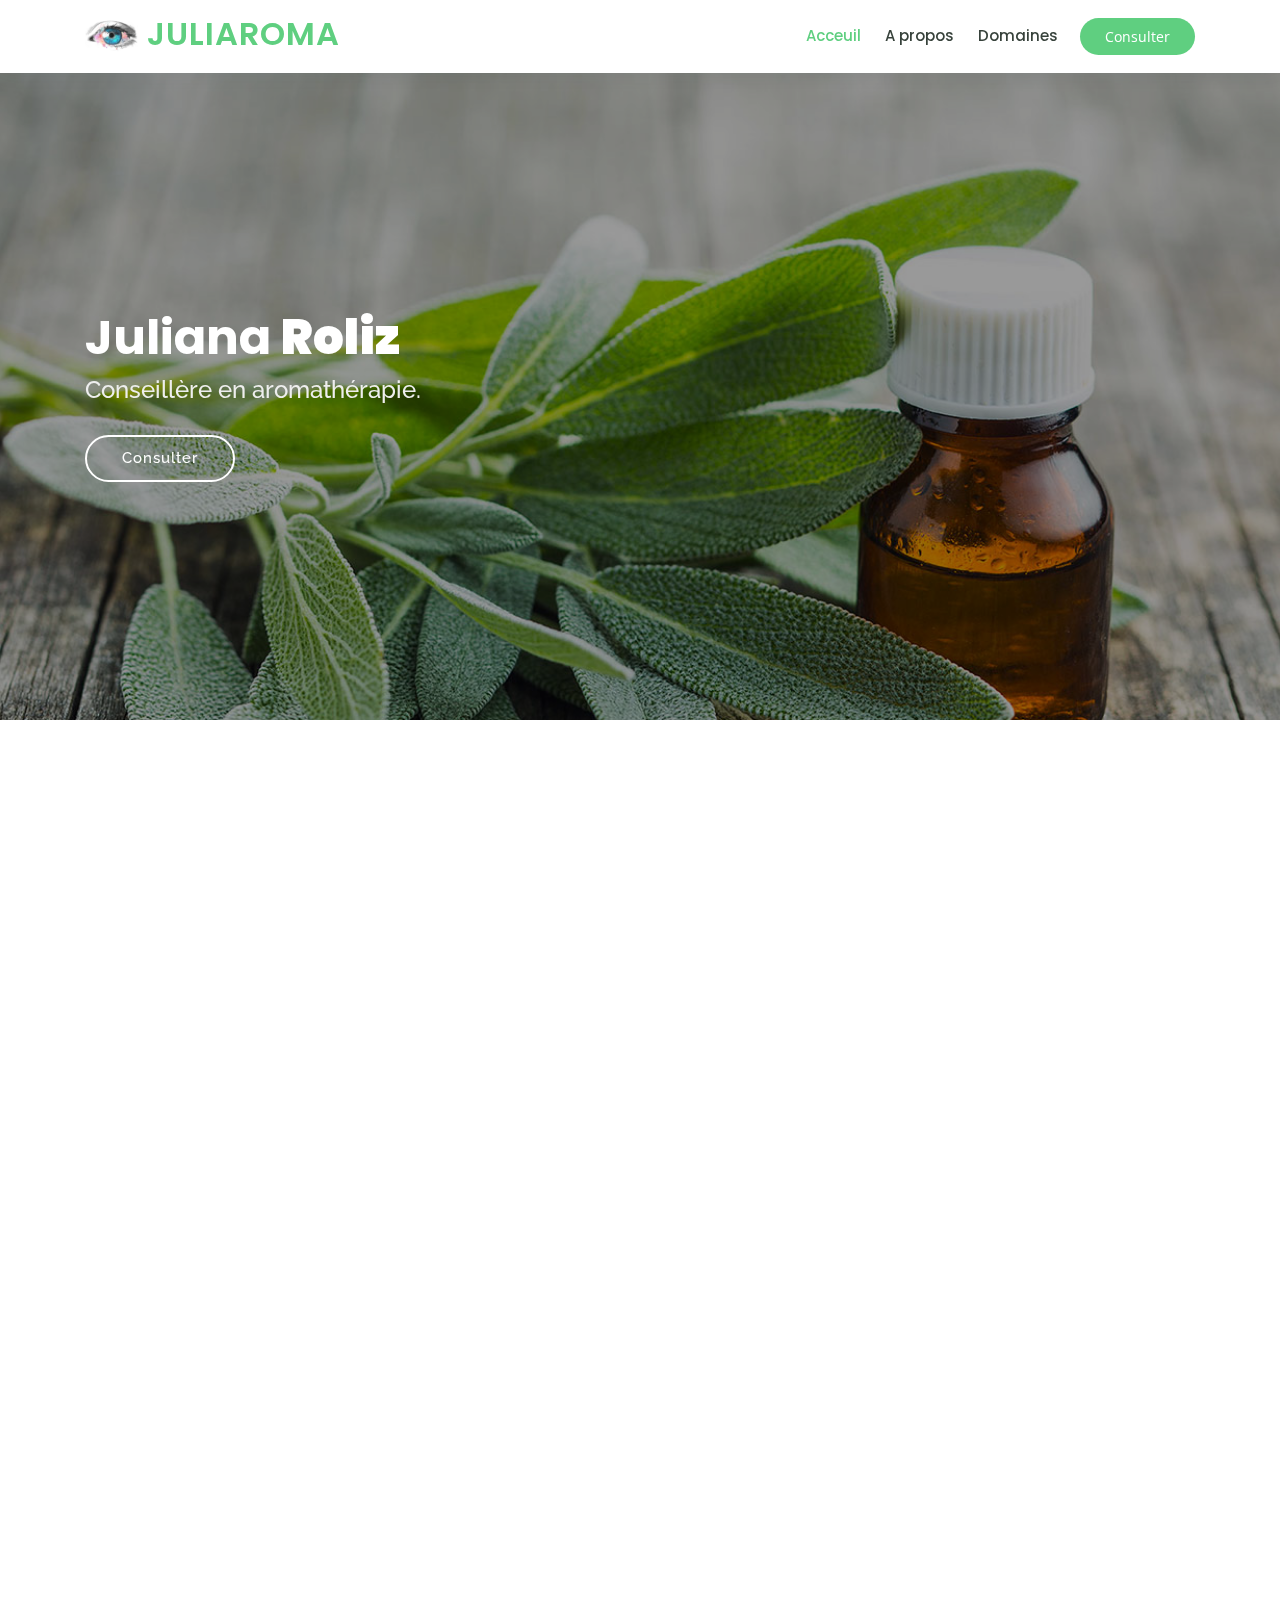
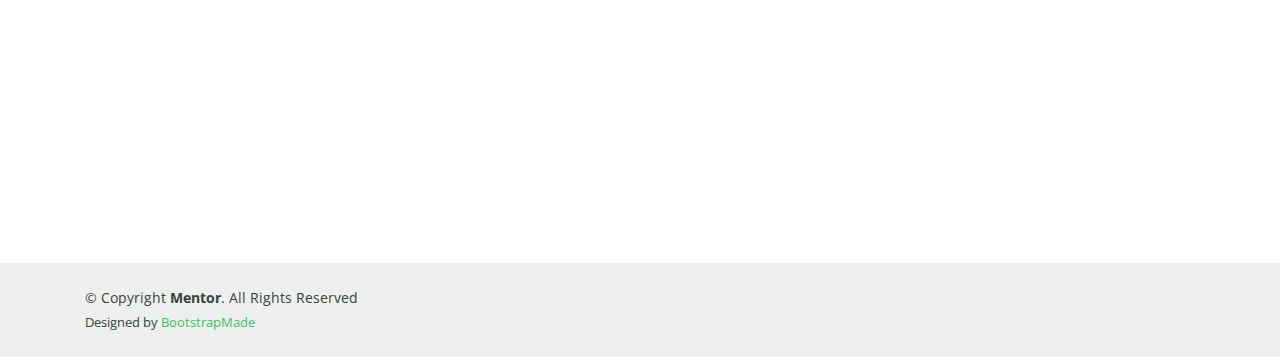
==== index.html @ 0f15f862 "rdm" ====
<!DOCTYPE html>
<html lang="en">

<head>
  <meta charset="utf-8">
  <meta content="width=device-width, initial-scale=1.0" name="viewport">

  <title>Juliaroma</title>
  <meta content="" name="descriptison">
  <meta content="" name="keywords">

  <!-- Favicons -->
  <link href="assets/img/favicon.png" rel="icon">
  <link href="assets/img/apple-touch-icon.png" rel="apple-touch-icon">

  <!-- Google Fonts -->
  <link href="https://fonts.googleapis.com/css?family=Open+Sans:300,300i,400,400i,600,600i,700,700i|Raleway:300,300i,400,400i,500,500i,600,600i,700,700i|Poppins:300,300i,400,400i,500,500i,600,600i,700,700i" rel="stylesheet">

  <!-- Vendor CSS Files -->
  <link href="assets/vendor/bootstrap/css/bootstrap.min.css" rel="stylesheet">
  <link href="assets/vendor/icofont/icofont.min.css" rel="stylesheet">
  <link href="assets/vendor/boxicons/css/boxicons.min.css" rel="stylesheet">
  <link href="assets/vendor/remixicon/remixicon.css" rel="stylesheet">
  <link href="assets/vendor/owl.carousel/assets/owl.carousel.min.css" rel="stylesheet">
  <link href="assets/vendor/animate.css/animate.min.css" rel="stylesheet">
  <link href="assets/vendor/aos/aos.css" rel="stylesheet">

  <!-- Template Main CSS File -->
  <link href="assets/css/style.css" rel="stylesheet">

  <!-- =======================================================
  * Template Name: Mentor - v2.0.0
  * Template URL: https://bootstrapmade.com/mentor-free-education-bootstrap-theme/
  * Author: BootstrapMade.com
  * License: https://bootstrapmade.com/license/
  ======================================================== -->
</head>

<body>
  <!-- ======= Header ======= -->
  <header id="header" class="fixed-top">
    <div class="container d-flex align-items-center">

      <h1 class="logo mr-auto"><img src="assets/img/logo.jpg"><a href="index.html"> JuliaRoma</a></h1>
      <!-- Uncomment below if you prefer to use an image logo -->
      <!-- <a href="index.html" class="logo mr-auto"><img src="assets/img/logo.png" alt="" class="img-fluid"></a>-->

      <nav class="nav-menu d-none d-lg-block">
        <ul>
          <li class="active"><a href="index.html">Acceuil</a></li>
          <li><a href="about.html">A propos</a></li>
          <li><a href="">Domaines</a></li>
        </ul>
      </nav><!-- .nav-menu -->

      <a href="consulter.html" class="get-started-btn">Consulter</a>

    </div>
  </header><!-- End Header -->

  <!-- ======= Hero Section ======= -->
  <section id="hero" class="d-flex justify-content-center align-items-center">
    <div class="container position-relative" data-aos="zoom-in" data-aos-delay="100">
      <h1>Juliana <strong>Roliz</strong></h1>
      <h2>Conseillère en aromathérapie.</h2>
      <a href="consulter.html" class="btn-get-started">Consulter</a>
    </div>
  </section><!-- End Hero -->

  <main id="main">

    <!-- ======= About Section ======= -->
    <section id="about" class="about">
      <div class="container" data-aos="fade-up">

        <div class="section-title">
          <h2>A propos de</h2>
          <p>L'aromathérapie</p>
        </div>

        <div class="row">
          <div class="col-lg-6 order-1 order-lg-2" data-aos="fade-left" data-aos-delay="100">
            <img src="assets/img/about.jpg" class="img-fluid" alt="">
          </div>
          <div class="col-lg-6 pt-4 pt-lg-0 order-2 order-lg-1 content">
            <h3>Les huiles essentielles sont utiles au quotidien dans de multiples domaines, mais faut-il encore savoir les utiliser correctement.</h3>
            <p class="font-italic">
              C’est là que le conseiller en aromathérapie intervient. En apprenant à connaître votre environnement, vos antécédents, vos traitements en cours, votre état de santé, je vous proposerais une ou des huiles essentielles adaptées. 
            </p>
            <p>
              En apprenant à connaître votre environnement, vos antécédents, vos traitements en cours, votre état de santé, je vous proposerais une ou des huiles essentielles adaptées. 
            </p>
            <a href="consulter.html" class="learn-more-btn">Consulter</a>
          </div>
        </div>

      </div>
    </section><!-- End About Section -->

    <!-- ======= Why Us Section ======= -->
    <section id="why-us" class="why-us">
      <div class="container" data-aos="fade-up">

        <div class="row">
          <div class="col-lg-4 d-flex align-items-stretch">
            <div class="content">
              <h3>Pourquoi se soigner avec l'aromathérapie ?</h3>
              <p>
                Utilisées depuis des millénaires, les plantes aromatiques ont toujours été tenues en haute estime par le monde entier. Les essences aromatiques tirées de ces plantes sont appelée couramment « huiles essentielles ».
              </p>
              <div class="text-center">
                <a href="" class="more-btn">En savoir plus<i class="bx bx-chevron-right"></i></a>
              </div>
            </div>
          </div>
          <div class="col-lg-8 d-flex align-items-stretch" data-aos="zoom-in" data-aos-delay="100">
            <div class="icon-boxes d-flex flex-column justify-content-center">
              <div class="row">
                <div class="col-xl-4 d-flex align-items-stretch">
                  <div class="icon-box mt-4 mt-xl-0">
                    <i class="bx bx-check"></i>
                    <h4>Effets indésirables</h4>
                    <p>L'aromathérapie ne comporte pas d'effets indésirables sur la santé. Si bien utilisée.</p>
                  </div>
                </div>
                <div class="col-xl-4 d-flex align-items-stretch">
                  <div class="icon-box mt-4 mt-xl-0">
                    <i class="bx ri-leaf-line"></i>
                    <h4>Médecine naturelle</h4>
                    <p>L’aromathérapie est l'utilisation des composés aromatiques extraits de plantes.</p>
                  </div>
                </div>
                <div class="col-xl-4 d-flex align-items-stretch">
                  <div class="icon-box mt-4 mt-xl-0">
                    <i class="bx bx-images"></i>
                    <h4>Autre chose</h4>
                    <p>Autre truc</p>
                  </div>
                </div>
              </div>
            </div><!-- End .content-->
          </div>
        </div>

      </div>
    </section><!-- End Why Us Section -->
  </main><!-- End #main -->

  <!-- ======= Footer ======= -->
  <footer id="footer">
    <div class="container d-md-flex py-4">

      <div class="mr-md-auto text-center text-md-left">
        <div class="copyright">
          &copy; Copyright <strong><span>Mentor</span></strong>. All Rights Reserved
        </div>
        <div class="credits">
          <!-- All the links in the footer should remain intact. -->
          <!-- You can delete the links only if you purchased the pro version. -->
          <!-- Licensing information: https://bootstrapmade.com/license/ -->
          <!-- Purchase the pro version with working PHP/AJAX contact form: https://bootstrapmade.com/mentor-free-education-bootstrap-theme/ -->
          Designed by <a href="https://bootstrapmade.com/">BootstrapMade</a>
        </div>
      </div>
    </div>
  </footer><!-- End Footer -->

  <a href="#" class="back-to-top"><i class="bx bx-up-arrow-alt"></i></a>
  <div id="preloader"></div>

  <!-- Vendor JS Files -->
  <script src="assets/vendor/jquery/jquery.min.js"></script>
  <script src="assets/vendor/bootstrap/js/bootstrap.bundle.min.js"></script>
  <script src="assets/vendor/jquery.easing/jquery.easing.min.js"></script>
  <script src="assets/vendor/php-email-form/validate.js"></script>
  <script src="assets/vendor/waypoints/jquery.waypoints.min.js"></script>
  <script src="assets/vendor/counterup/counterup.min.js"></script>
  <script src="assets/vendor/owl.carousel/owl.carousel.min.js"></script>
  <script src="assets/vendor/aos/aos.js"></script>

  <!-- Template Main JS File -->
  <script src="assets/js/main.js"></script>

</body>

</html>
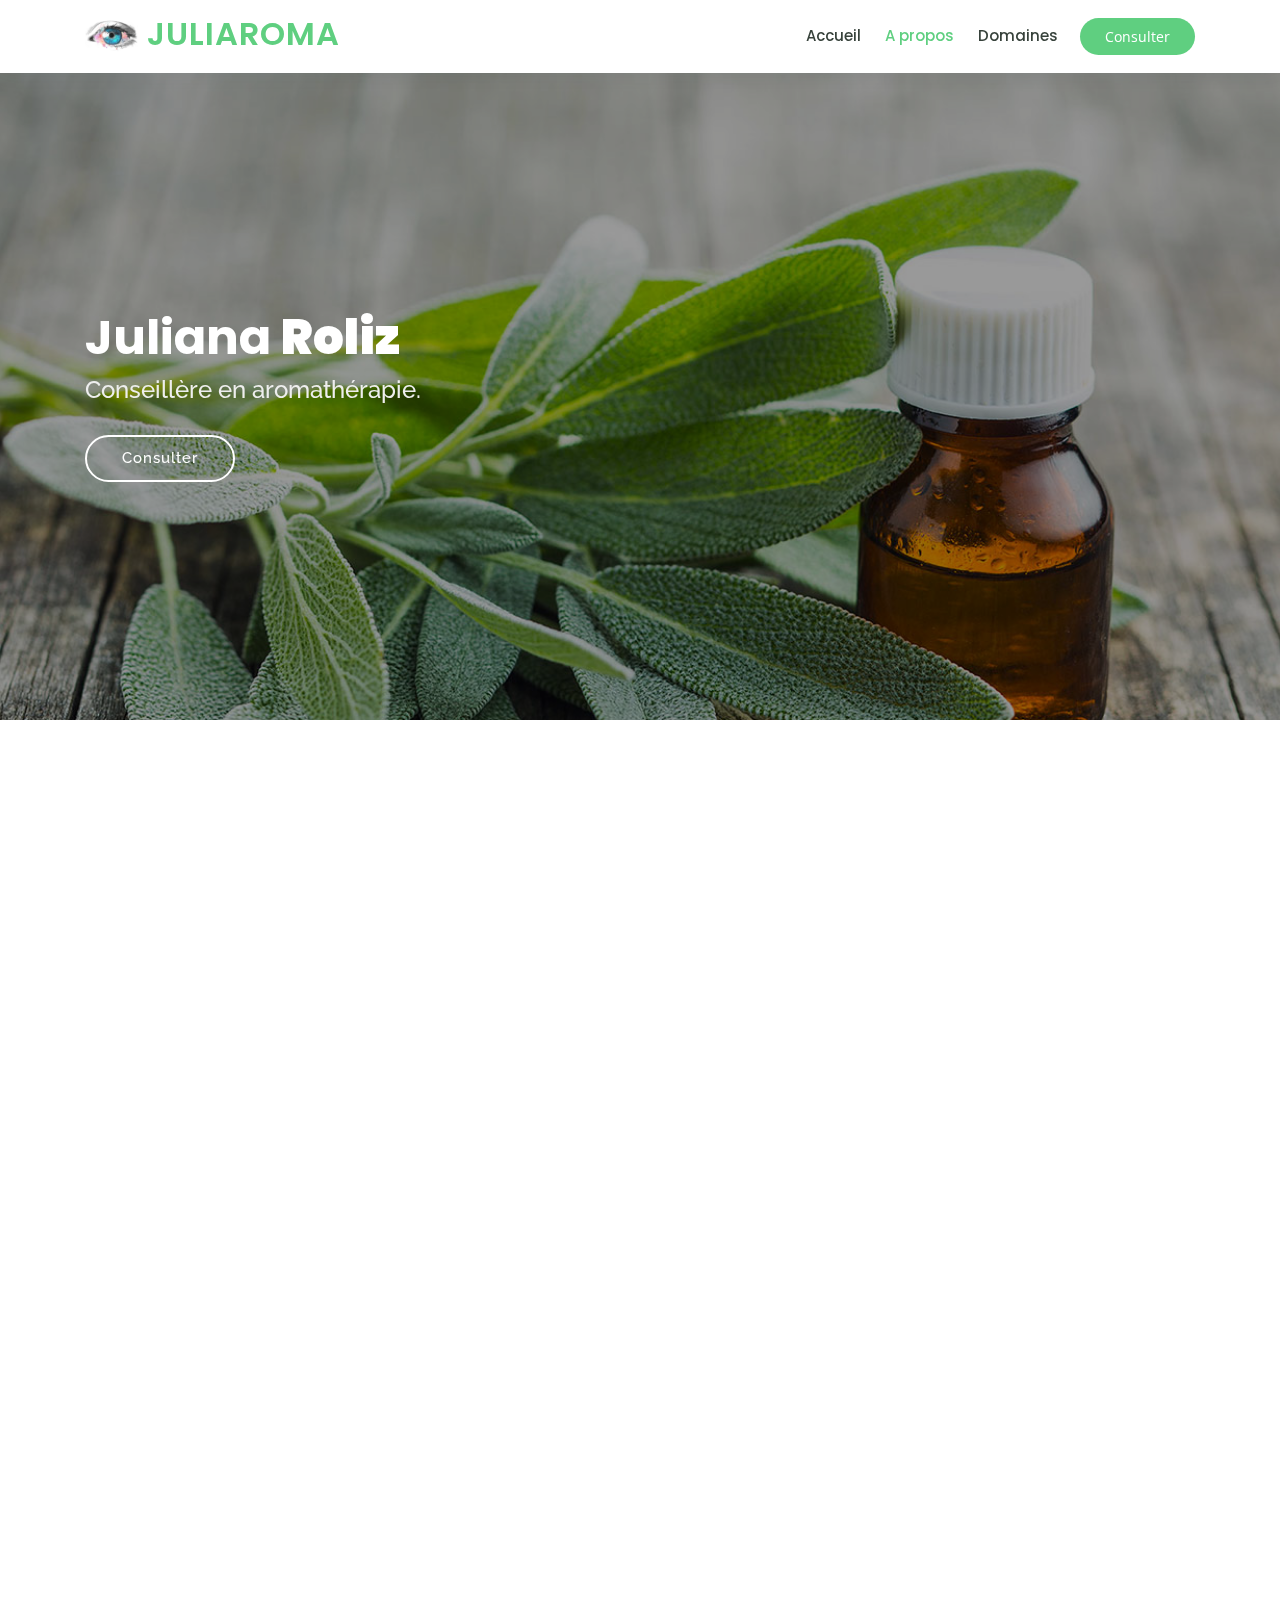
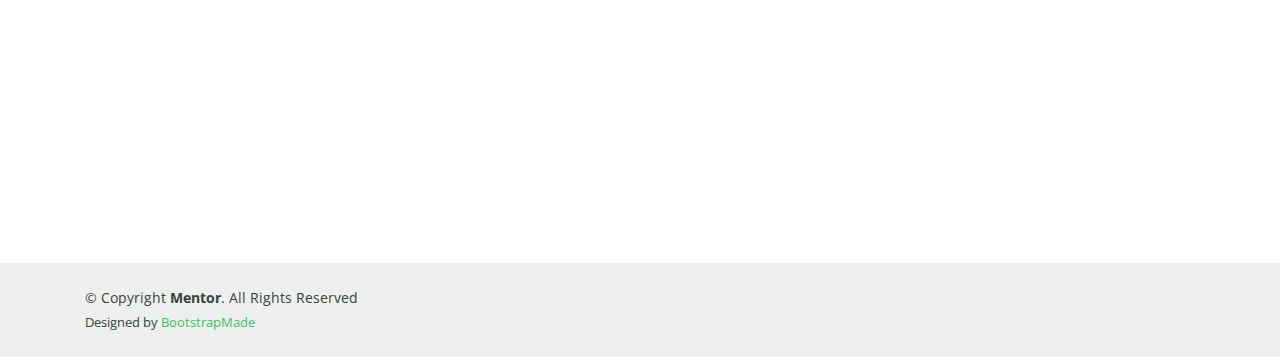
==== commit 052d5372: "rdm" ====
--- a/index.html
+++ b/index.html
@@ -47,8 +47,8 @@
 
       <nav class="nav-menu d-none d-lg-block">
         <ul>
-          <li class="active"><a href="index.html">Acceuil</a></li>
-          <li><a href="about.html">A propos</a></li>
+          <li><a href="index.html">Accueil</a></li>
+          <li class="active"><a href="about.html">A propos</a></li>
           <li><a href="">Domaines</a></li>
         </ul>
       </nav><!-- .nav-menu -->
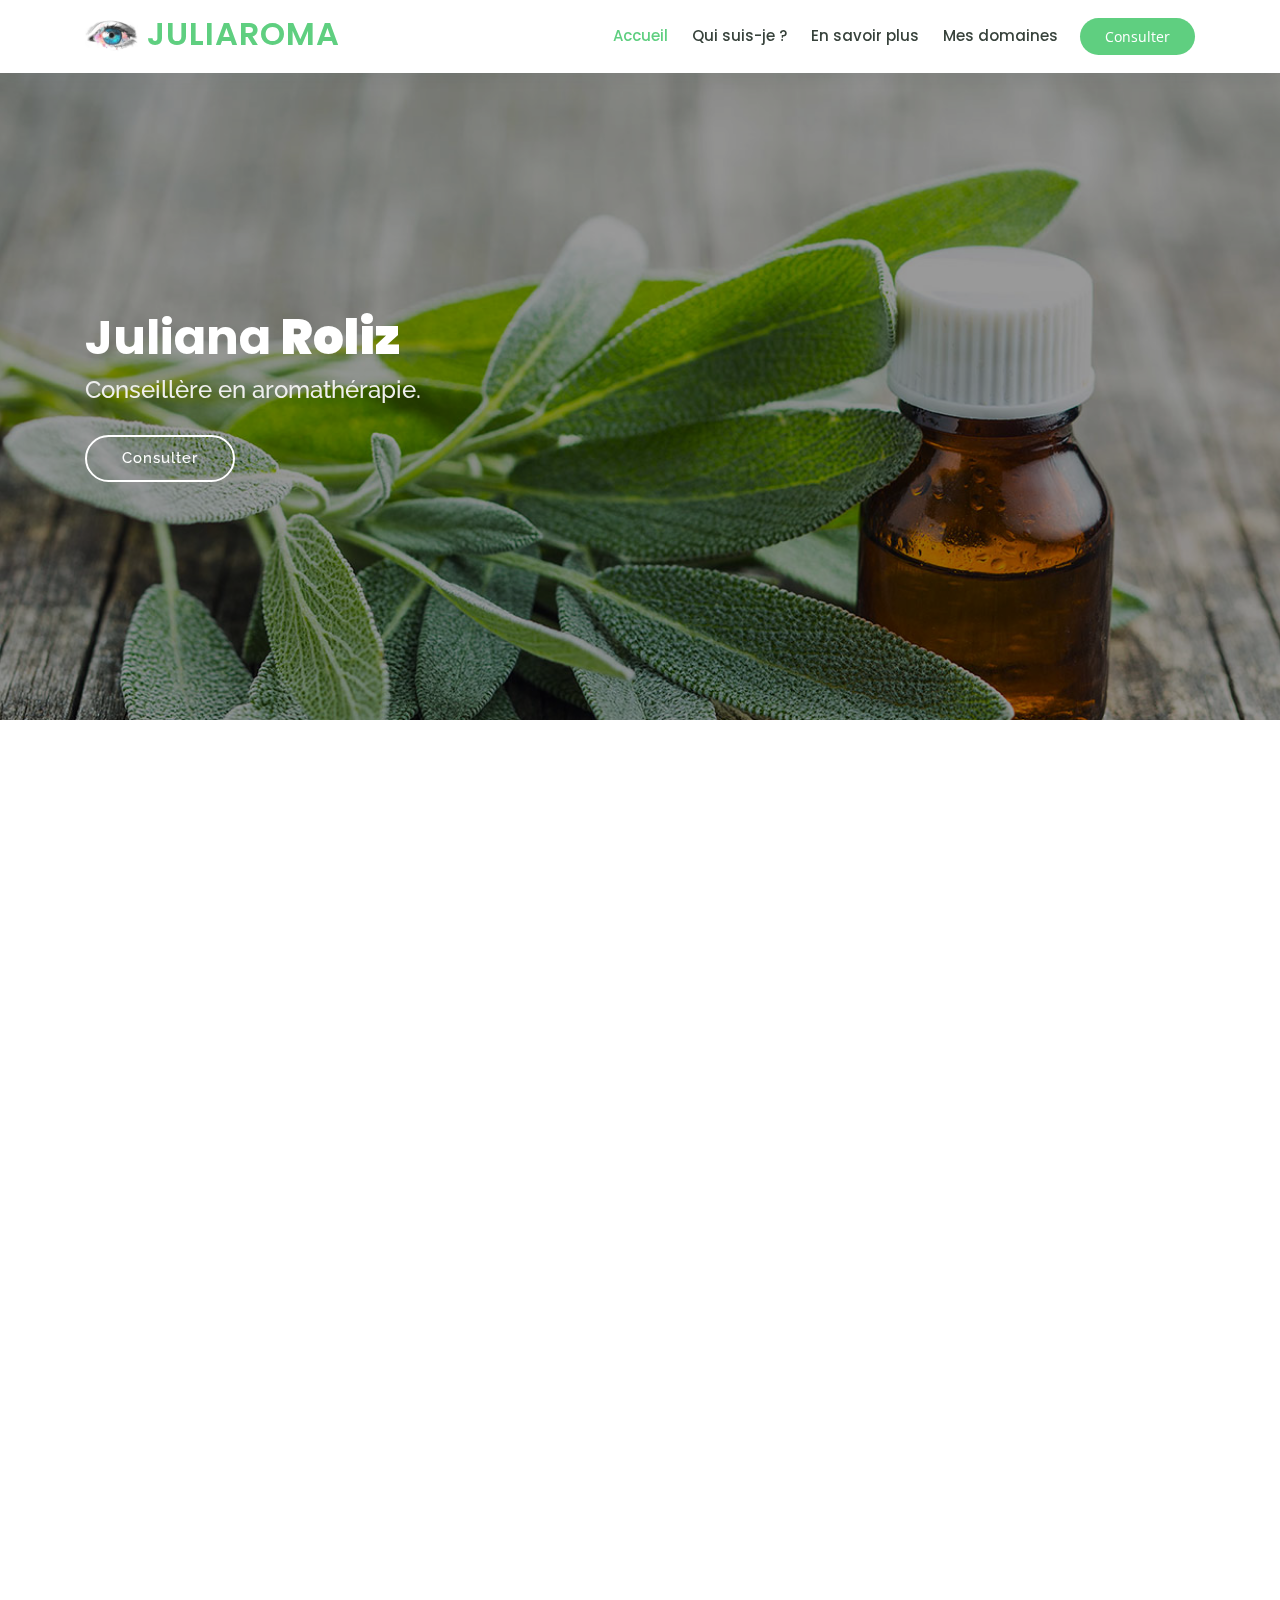
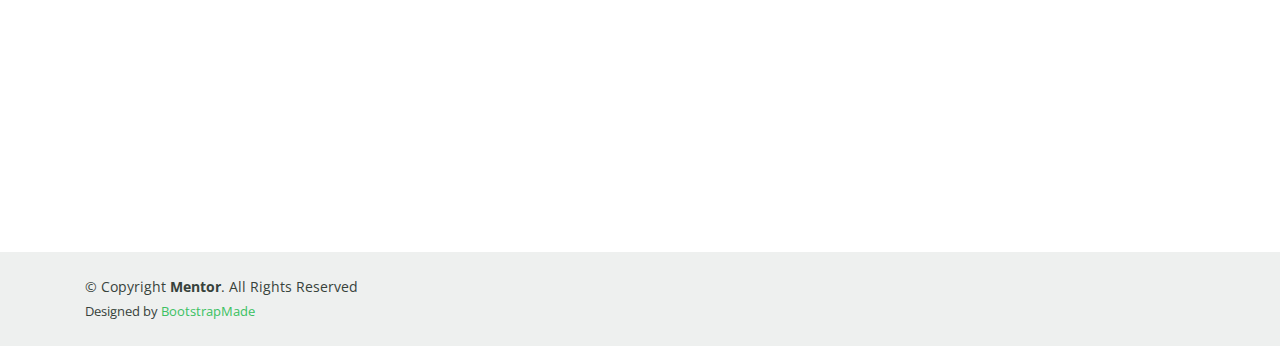
==== commit 52d5bd0f: "infos" ====
--- a/index.html
+++ b/index.html
@@ -47,9 +47,10 @@
 
       <nav class="nav-menu d-none d-lg-block">
         <ul>
-          <li><a href="index.html">Accueil</a></li>
-          <li class="active"><a href="about.html">A propos</a></li>
-          <li><a href="">Domaines</a></li>
+          <li class="active"><a href="index.html">Accueil</a></li>
+          <li ><a href="about.html">Qui suis-je ?</a></li>
+          <li ><a href="infos.html">En savoir plus</a></li>
+          <li><a href="">Mes domaines</a></li>
         </ul>
       </nav><!-- .nav-menu -->
 
@@ -84,11 +85,8 @@
           </div>
           <div class="col-lg-6 pt-4 pt-lg-0 order-2 order-lg-1 content">
             <h3>Les huiles essentielles sont utiles au quotidien dans de multiples domaines, mais faut-il encore savoir les utiliser correctement.</h3>
-            <p class="font-italic">
+            <p>
               C’est là que le conseiller en aromathérapie intervient. En apprenant à connaître votre environnement, vos antécédents, vos traitements en cours, votre état de santé, je vous proposerais une ou des huiles essentielles adaptées. 
-            </p>
-            <p>
-              En apprenant à connaître votre environnement, vos antécédents, vos traitements en cours, votre état de santé, je vous proposerais une ou des huiles essentielles adaptées. 
             </p>
             <a href="consulter.html" class="learn-more-btn">Consulter</a>
           </div>
@@ -120,7 +118,7 @@
                   <div class="icon-box mt-4 mt-xl-0">
                     <i class="bx bx-check"></i>
                     <h4>Effets indésirables</h4>
-                    <p>L'aromathérapie ne comporte pas d'effets indésirables sur la santé. Si bien utilisée.</p>
+                    <p>L'aromathérapie ne comporte pas d'effets indésirables majeurs sur la santé. Si bien utilisée.</p>
                   </div>
                 </div>
                 <div class="col-xl-4 d-flex align-items-stretch">
@@ -132,9 +130,9 @@
                 </div>
                 <div class="col-xl-4 d-flex align-items-stretch">
                   <div class="icon-box mt-4 mt-xl-0">
-                    <i class="bx bx-images"></i>
-                    <h4>Autre chose</h4>
-                    <p>Autre truc</p>
+                    <i class="bx bx-donate-heart"></i>
+                    <h4>L'éfficacité</h4>
+                    <p>Efficace si on s'en sert correctement.</p>
                   </div>
                 </div>
               </div>
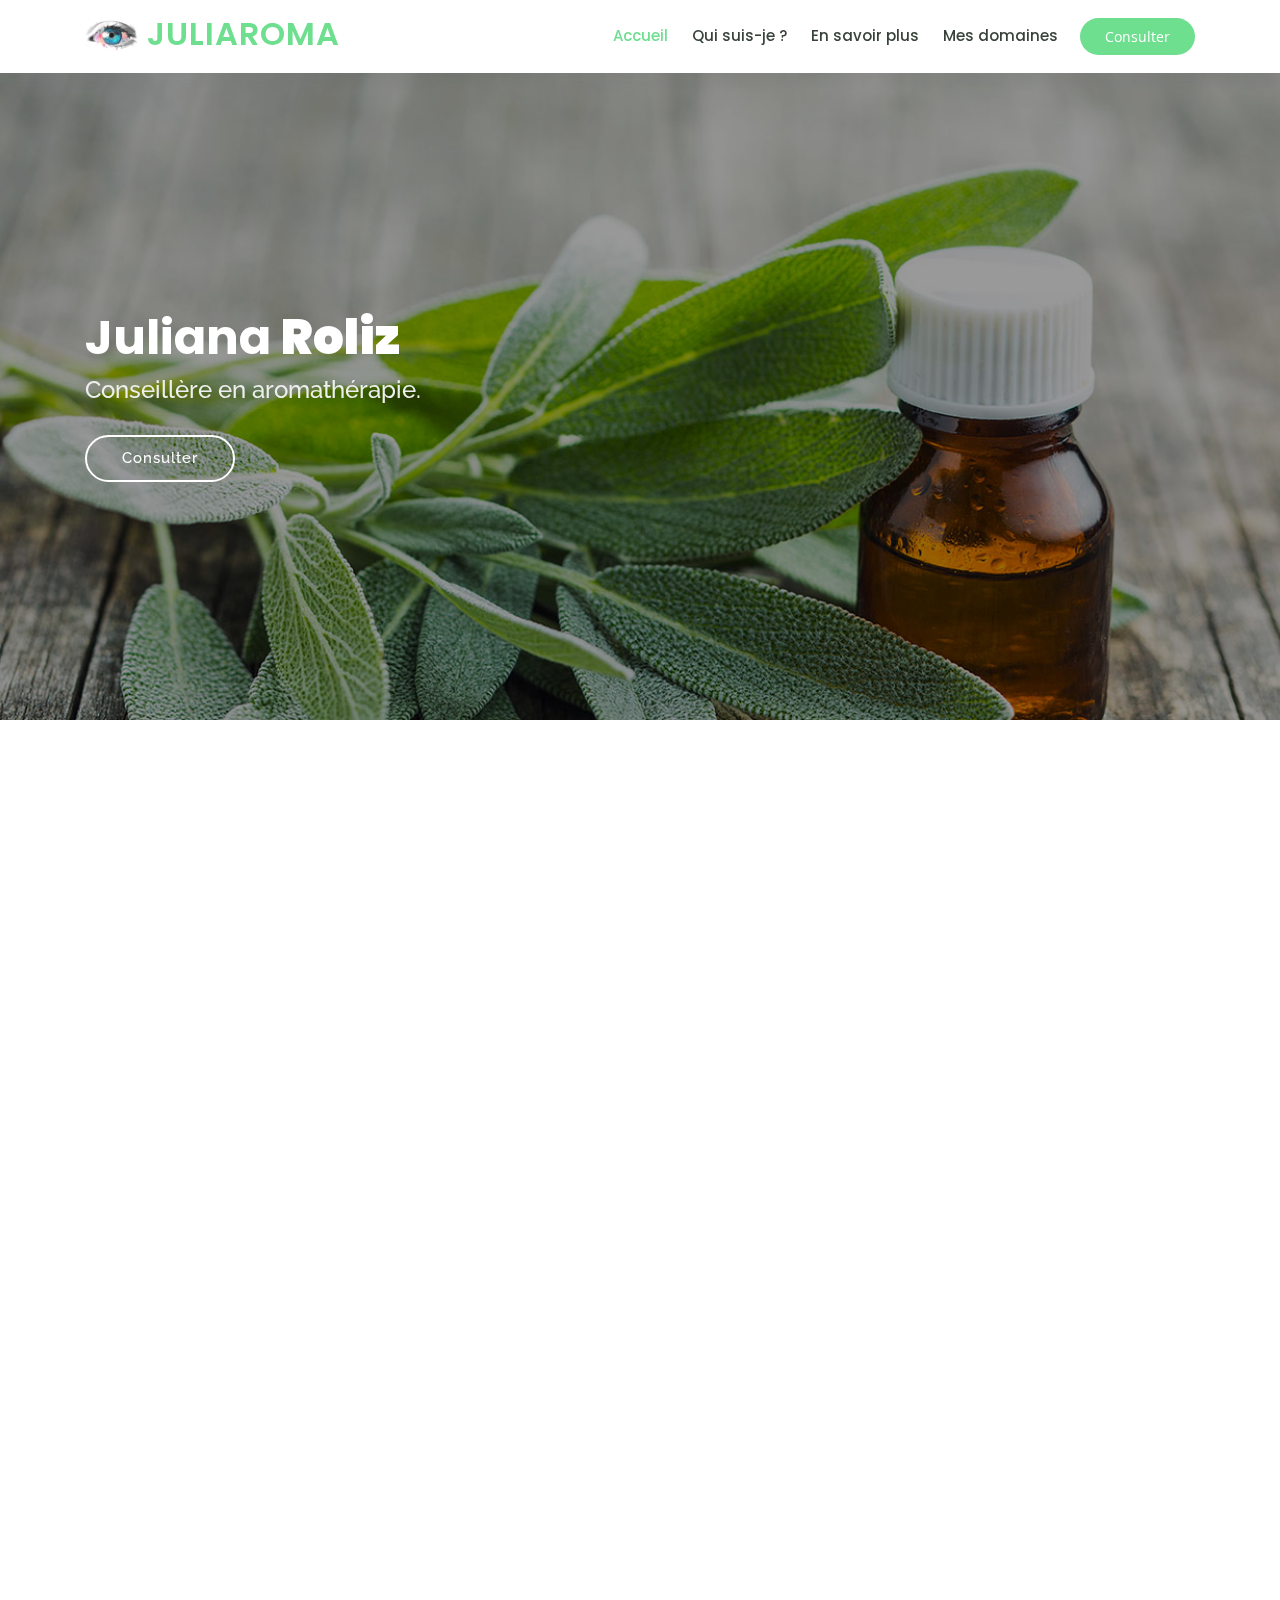
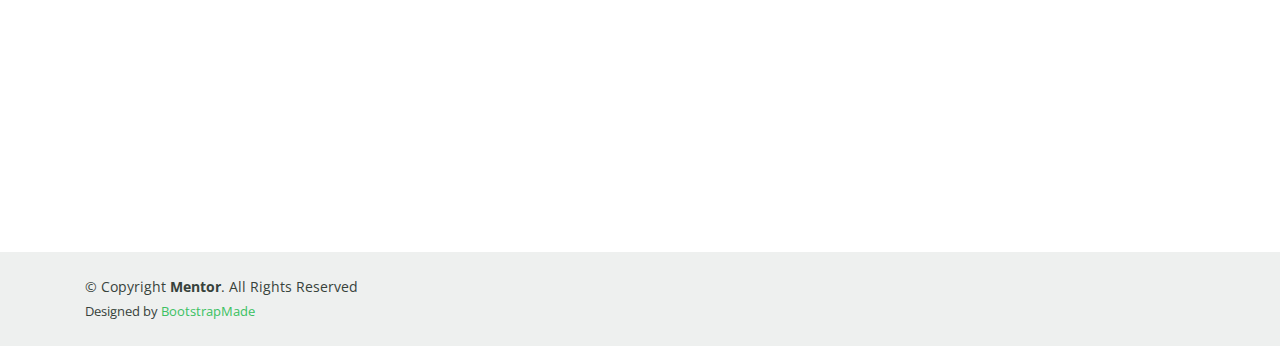
==== commit d36151b7: "price" ====
--- a/index.html
+++ b/index.html
@@ -50,7 +50,7 @@
           <li class="active"><a href="index.html">Accueil</a></li>
           <li ><a href="about.html">Qui suis-je ?</a></li>
           <li ><a href="infos.html">En savoir plus</a></li>
-          <li><a href="">Mes domaines</a></li>
+          <li><a href="domaines.html">Mes domaines</a></li>
         </ul>
       </nav><!-- .nav-menu -->
 
@@ -107,7 +107,7 @@
                 Utilisées depuis des millénaires, les plantes aromatiques ont toujours été tenues en haute estime par le monde entier. Les essences aromatiques tirées de ces plantes sont appelée couramment « huiles essentielles ».
               </p>
               <div class="text-center">
-                <a href="" class="more-btn">En savoir plus<i class="bx bx-chevron-right"></i></a>
+                <a href="infos.html" class="more-btn">En savoir plus<i class="bx bx-chevron-right"></i></a>
               </div>
             </div>
           </div>
@@ -118,7 +118,7 @@
                   <div class="icon-box mt-4 mt-xl-0">
                     <i class="bx bx-check"></i>
                     <h4>Effets indésirables</h4>
-                    <p>L'aromathérapie ne comporte pas d'effets indésirables majeurs sur la santé. Si bien utilisée.</p>
+                    <p>L'aromathérapie, si bien utilisée ne comporte pas d'effets indésirables majeurs sur la santé.</p>
                   </div>
                 </div>
                 <div class="col-xl-4 d-flex align-items-stretch">
@@ -131,8 +131,8 @@
                 <div class="col-xl-4 d-flex align-items-stretch">
                   <div class="icon-box mt-4 mt-xl-0">
                     <i class="bx bx-donate-heart"></i>
-                    <h4>L'éfficacité</h4>
-                    <p>Efficace si on s'en sert correctement.</p>
+                    <h4>Efficacité sur le corps</h4>
+                    <p>Améliore la qualité de vie et apporte du bien être.</p>
                   </div>
                 </div>
               </div>
--- a/assets/css/style.css
+++ b/assets/css/style.css
@@ -14,7 +14,7 @@
 }
 
 a {
-  color: #5fcf80;
+  color: #6EDE8F;
 }
 
 a:hover {
@@ -45,7 +45,7 @@
   width: 40px;
   height: 40px;
   border-radius: 50px;
-  background: #5fcf80;
+  background: #6EDE8F;
   color: #fff;
   transition: all 0.4s;
 }
@@ -74,7 +74,7 @@
   position: fixed;
   top: calc(50% - 30px);
   left: calc(50% - 30px);
-  border: 6px solid #5fcf80;
+  border: 6px solid #6EDE8F;
   border-top-color: #fff;
   border-bottom-color: #fff;
   border-radius: 50%;
@@ -134,7 +134,7 @@
 }
 
 #header .logo a {
-  color: #5fcf80;
+  color: #6EDE8F;
 }
 
 #header .logo img {
@@ -178,7 +178,7 @@
 }
 
 .nav-menu a:hover, .nav-menu .active > a, .nav-menu li:hover > a {
-  color: #5fcf80;
+  color: #6EDE8F;
 }
 
 .nav-menu .drop-down ul {
@@ -216,7 +216,7 @@
 }
 
 .nav-menu .drop-down ul a:hover, .nav-menu .drop-down ul .active > a, .nav-menu .drop-down ul li:hover > a {
-  color: #5fcf80;
+  color: #6EDE8F;
 }
 
 .nav-menu .drop-down > a:after {
@@ -262,7 +262,7 @@
 /* Get Startet Button */
 .get-started-btn {
   margin-left: 22px;
-  background: #5fcf80;
+  background: #6EDE8F;
   color: #fff;
   border-radius: 50px;
   padding: 8px 25px;
@@ -336,7 +336,7 @@
 }
 
 .mobile-nav a:hover, .mobile-nav .active > a, .mobile-nav li:hover > a {
-  color: #5fcf80;
+  color: #6EDE8F;
   text-decoration: none;
 }
 
@@ -452,8 +452,8 @@
 }
 
 #hero .btn-get-started:hover {
-  background: #5fcf80;
-  border: 2px solid #5fcf80;
+  background: #6EDE8F;
+  border: 2px solid #6EDE8F;
 }
 
 @media (min-width: 1024px) {
@@ -526,7 +526,7 @@
 .breadcrumbs {
   margin-top: 73px;
   text-align: center;
-  background: #5fcf80;
+  background: #6EDE8F;
   padding: 30px 0;
   color: #fff;
 }
@@ -567,11 +567,11 @@
 .about .content ul i {
   font-size: 20px;
   padding-right: 4px;
-  color: #5fcf80;
+  color: #6EDE8F;
 }
 
 .about .content .learn-more-btn {
-  background: #5fcf80;
+  background: #6EDE8F;
   color: #fff;
   border-radius: 50px;
   padding: 8px 25px 9px 25px;
@@ -603,7 +603,7 @@
 .counts .counters span {
   font-size: 48px;
   display: block;
-  color: #5fcf80;
+  color: #6EDE8F;
   font-weight: 700;
 }
 
@@ -621,7 +621,7 @@
 --------------------------------------------------------------*/
 .why-us .content {
   padding: 30px;
-  background: #5fcf80;
+  background: #6EDE8F;
   border-radius: 4px;
   color: #fff;
 }
@@ -650,7 +650,7 @@
 }
 
 .why-us .content .more-btn:hover {
-  color: #5fcf80;
+  color: #6EDE8F;
   background: #fff;
 }
 
@@ -665,7 +665,7 @@
 .why-us .icon-boxes .icon-box i {
   font-size: 32px;
   padding: 18px;
-  color: #5fcf80;
+  color: #6EDE8F;
   margin-bottom: 30px;
   background: #ecf9f0;
   border-radius: 50px;
@@ -717,11 +717,11 @@
 }
 
 .features .icon-box:hover {
-  border-color: #5fcf80;
+  border-color: #6EDE8F;
 }
 
 .features .icon-box:hover h3 a {
-  color: #5fcf80;
+  color: #6EDE8F;
 }
 
 /*--------------------------------------------------------------
@@ -747,7 +747,7 @@
 }
 
 .courses .course-content h3 a:hover {
-  color: #5fcf80;
+  color: #6EDE8F;
 }
 
 .courses .course-content p {
@@ -757,7 +757,7 @@
 
 .courses .course-content h4 {
   font-size: 14px;
-  background: #5fcf80;
+  background: #6EDE8F;
   padding: 7px 14px;
   color: #fff;
   margin: 0;
@@ -839,7 +839,7 @@
 }
 
 .trainers .member .social a:hover {
-  color: #5fcf80;
+  color: #6EDE8F;
 }
 
 .trainers .member .social i {
@@ -923,7 +923,7 @@
 }
 
 .testimonials .owl-dot.active {
-  background-color: #5fcf80 !important;
+  background-color: #6EDE8F !important;
 }
 
 @media (max-width: 767px) {
@@ -968,7 +968,7 @@
   display: block;
   width: 60px;
   height: 1px;
-  background: #5fcf80;
+  background: #6EDE8F;
   bottom: 0;
   left: 0;
 }
@@ -1019,12 +1019,12 @@
 }
 
 .cource-details-tabs .nav-link:hover {
-  color: #5fcf80;
+  color: #6EDE8F;
 }
 
 .cource-details-tabs .nav-link.active {
-  color: #5fcf80;
-  border-color: #5fcf80;
+  color: #6EDE8F;
+  border-color: #6EDE8F;
 }
 
 .cource-details-tabs .tab-pane.active {
@@ -1054,7 +1054,7 @@
   }
   .cource-details-tabs .nav-link.active {
     color: #fff;
-    background: #5fcf80;
+    background: #6EDE8F;
   }
 }
 
@@ -1115,7 +1115,7 @@
 }
 
 .events .read-more a:hover {
-  color: #5fcf80;
+  color: #6EDE8F;
 }
 
 .events .card:hover img {
@@ -1123,11 +1123,11 @@
 }
 
 .events .card:hover .card-body {
-  border-color: #5fcf80;
+  border-color: #6EDE8F;
 }
 
 .events .card:hover .card-body .card-title a {
-  color: #5fcf80;
+  color: #6EDE8F;
 }
 
 /*--------------------------------------------------------------
@@ -1155,7 +1155,7 @@
 
 .pricing h4 {
   font-size: 36px;
-  color: #5fcf80;
+  color: #6EDE8F;
   font-weight: 600;
   font-family: "Poppins", sans-serif;
   margin-bottom: 20px;
@@ -1187,7 +1187,7 @@
 }
 
 .pricing ul i {
-  color: #5fcf80;
+  color: #6EDE8F;
   font-size: 18px;
   padding-right: 4px;
 }
@@ -1205,7 +1205,7 @@
 }
 
 .pricing .btn-buy {
-  background: #5fcf80;
+  background: #6EDE8F;
   display: inline-block;
   padding: 8px 35px;
   border-radius: 50px;
@@ -1224,7 +1224,7 @@
 
 .pricing .featured h3 {
   color: #fff;
-  background: #5fcf80;
+  background: #6EDE8F;
 }
 
 .pricing .advanced {
@@ -1236,7 +1236,7 @@
   z-index: 1;
   font-size: 14px;
   padding: 1px 0 3px 0;
-  background: #5fcf80;
+  background: #6EDE8F;
   color: #fff;
 }
 
@@ -1254,7 +1254,7 @@
 
 .contact .info i {
   font-size: 20px;
-  color: #5fcf80;
+  color: #6EDE8F;
   float: left;
   width: 44px;
   height: 44px;
@@ -1286,7 +1286,7 @@
 }
 
 .contact .info .email:hover i, .contact .info .address:hover i, .contact .info .phone:hover i {
-  background: #5fcf80;
+  background: #6EDE8F;
   color: #fff;
 }
 
@@ -1352,7 +1352,7 @@
 }
 
 .contact .php-email-form input:focus, .contact .php-email-form textarea:focus {
-  border-color: #5fcf80;
+  border-color: #6EDE8F;
 }
 
 .contact .php-email-form input {
@@ -1364,7 +1364,7 @@
 }
 
 .contact .php-email-form button[type="submit"] {
-  background: #5fcf80;
+  background: #6EDE8F;
   border: 0;
   padding: 10px 35px;
   color: #fff;
@@ -1448,7 +1448,7 @@
 
 #footer .footer-top .footer-links ul i {
   padding-right: 2px;
-  color: #5fcf80;
+  color: #6EDE8F;
   font-size: 18px;
   line-height: 1;
 }
@@ -1472,7 +1472,7 @@
 
 #footer .footer-top .footer-links ul a:hover {
   text-decoration: none;
-  color: #5fcf80;
+  color: #6EDE8F;
 }
 
 #footer .footer-newsletter {
@@ -1512,7 +1512,7 @@
   background: none;
   font-size: 16px;
   padding: 0 20px 2px 20px;
-  background: #5fcf80;
+  background: #6EDE8F;
   color: #fff;
   transition: 0.3s;
   border-radius: 50px;
@@ -1534,13 +1534,13 @@
 }
 
 #footer .credits a:hover {
-  color: #5fcf80;
+  color: #6EDE8F;
 }
 
 #footer .social-links a {
   font-size: 18px;
   display: inline-block;
-  background: #5fcf80;
+  background: #6EDE8F;
   color: #fff;
   line-height: 1;
   padding: 8px 0;
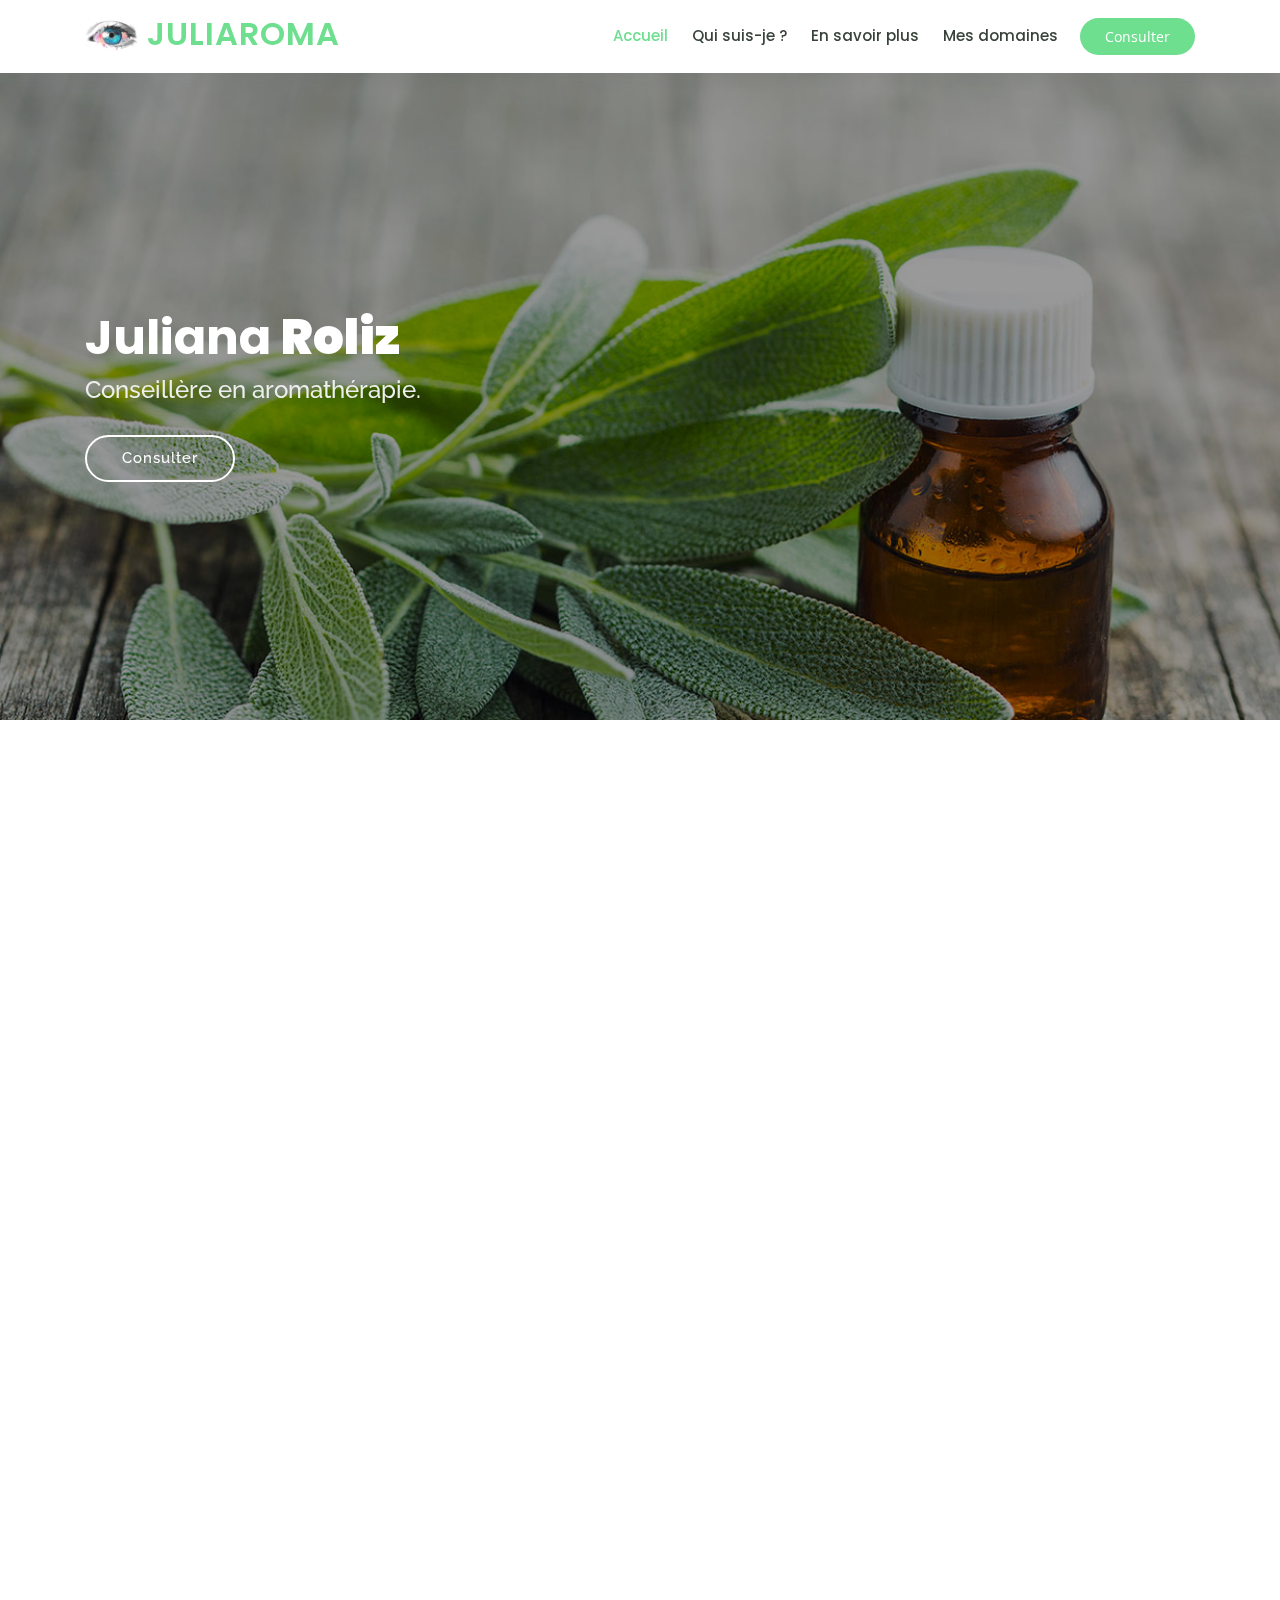
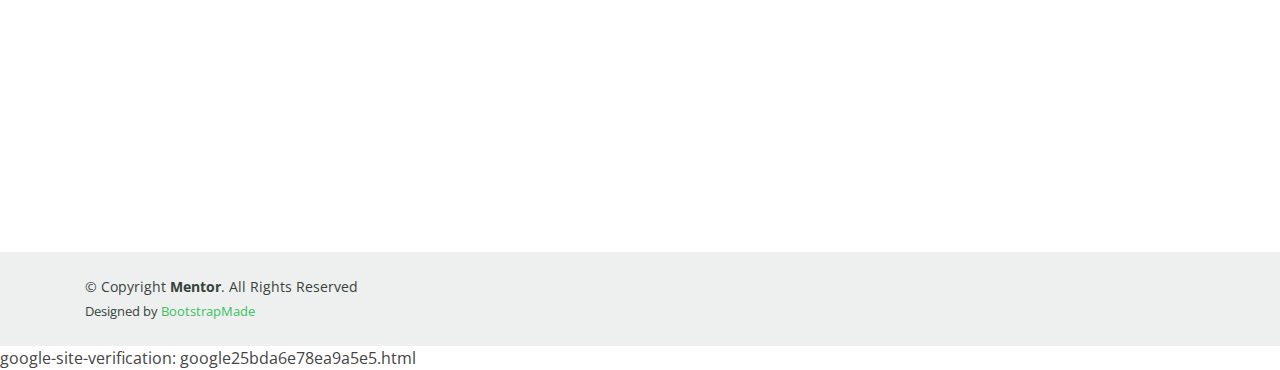
==== commit 02b8f316: "commit" ====
--- a/index.html
+++ b/index.html
@@ -86,7 +86,7 @@
           <div class="col-lg-6 pt-4 pt-lg-0 order-2 order-lg-1 content">
             <h3>Les huiles essentielles sont utiles au quotidien dans de multiples domaines, mais faut-il encore savoir les utiliser correctement.</h3>
             <p>
-              C’est là que le conseiller en aromathérapie intervient. En apprenant à connaître votre environnement, vos antécédents, vos traitements en cours, votre état de santé, je vous proposerais une ou des huiles essentielles adaptées. 
+              C’est là que le conseiller en aromathérapie intervient. En apprenant à connaître votre environnement, vos antécédents, vos traitements en cours, votre état de santé, je vous proposerai une ou des huiles essentielles adaptées. 
             </p>
             <a href="consulter.html" class="learn-more-btn">Consulter</a>
           </div>
@@ -104,7 +104,7 @@
             <div class="content">
               <h3>Pourquoi se soigner avec l'aromathérapie ?</h3>
               <p>
-                Utilisées depuis des millénaires, les plantes aromatiques ont toujours été tenues en haute estime par le monde entier. Les essences aromatiques tirées de ces plantes sont appelée couramment « huiles essentielles ».
+                Utilisées depuis des millénaires, les plantes aromatiques ont toujours été tenues en haute estime par le monde entier. Les essences aromatiques tirées de ces plantes sont appelées couramment « huiles essentielles ».
               </p>
               <div class="text-center">
                 <a href="infos.html" class="more-btn">En savoir plus<i class="bx bx-chevron-right"></i></a>
@@ -118,7 +118,7 @@
                   <div class="icon-box mt-4 mt-xl-0">
                     <i class="bx bx-check"></i>
                     <h4>Effets indésirables</h4>
-                    <p>L'aromathérapie, si bien utilisée ne comporte pas d'effets indésirables majeurs sur la santé.</p>
+                    <p>L'aromathérapie, si bien utilisée ne comporte pas d'effet indésirable majeur sur la santé.</p>
                   </div>
                 </div>
                 <div class="col-xl-4 d-flex align-items-stretch">
@@ -181,4 +181,4 @@
 
 </body>
 
-</html>+</html>google-site-verification: google25bda6e78ea9a5e5.html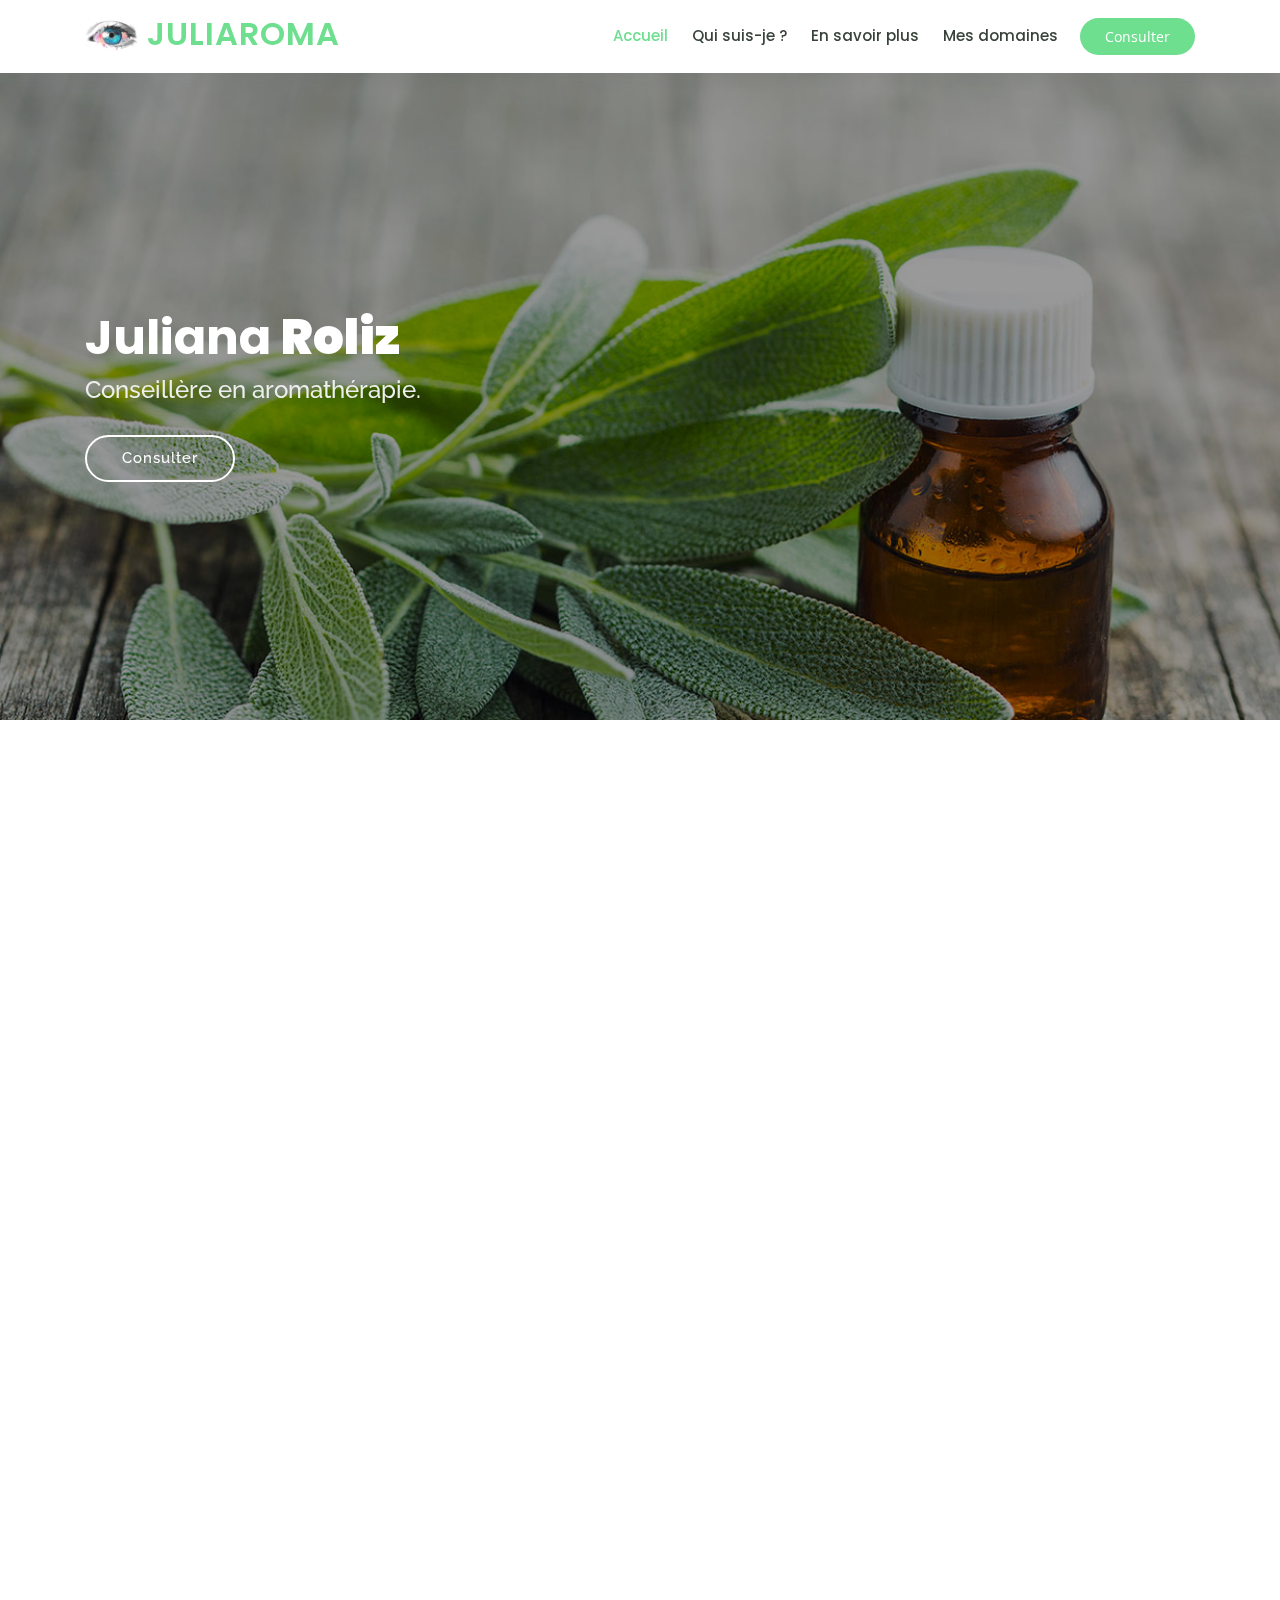
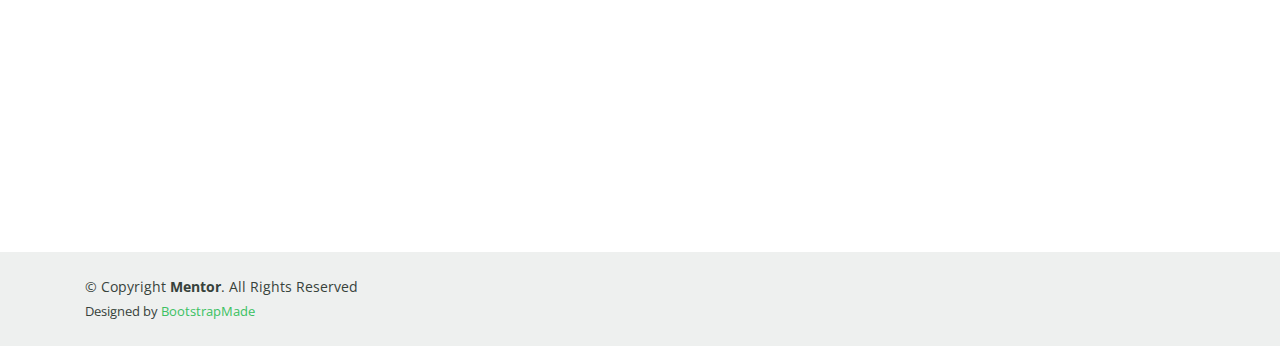
==== commit 90eef623: "commit" ====
--- a/index.html
+++ b/index.html
@@ -181,4 +181,4 @@
 
 </body>
 
-</html>google-site-verification: google25bda6e78ea9a5e5.html+</html>